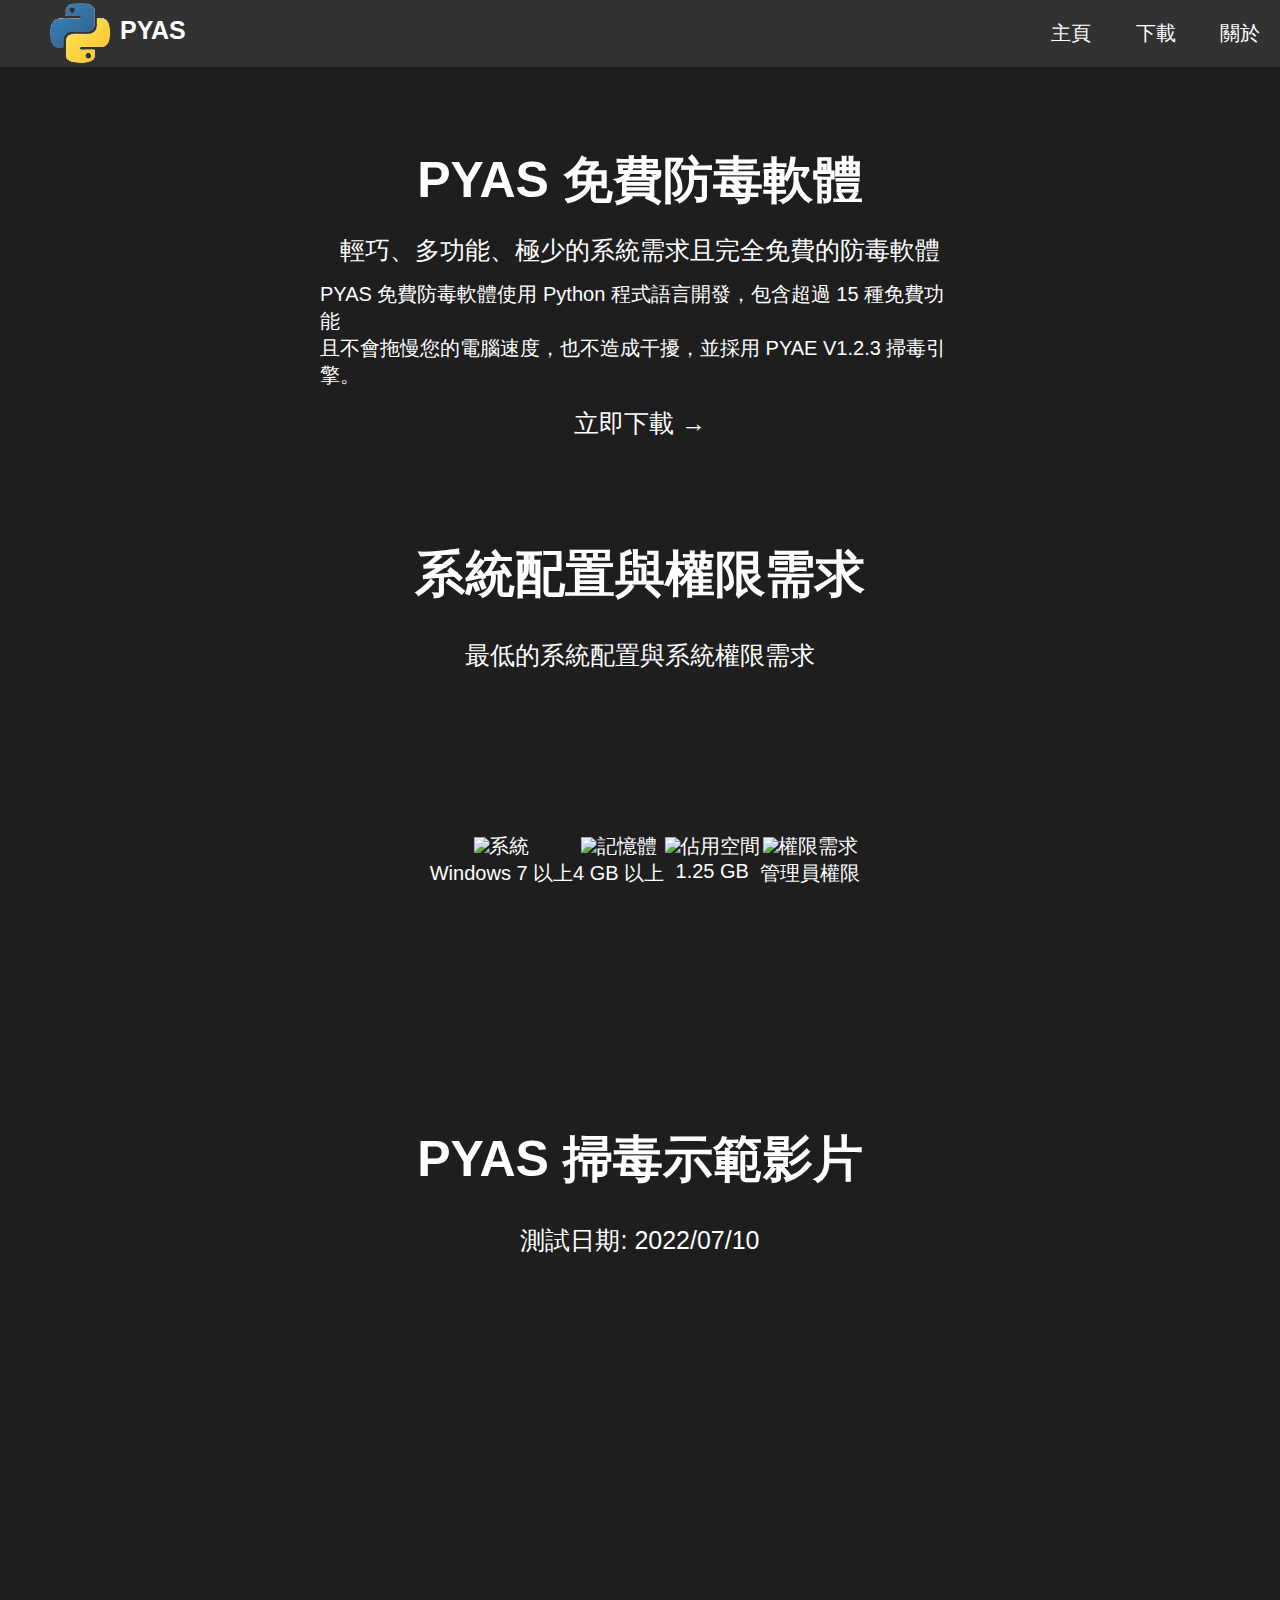
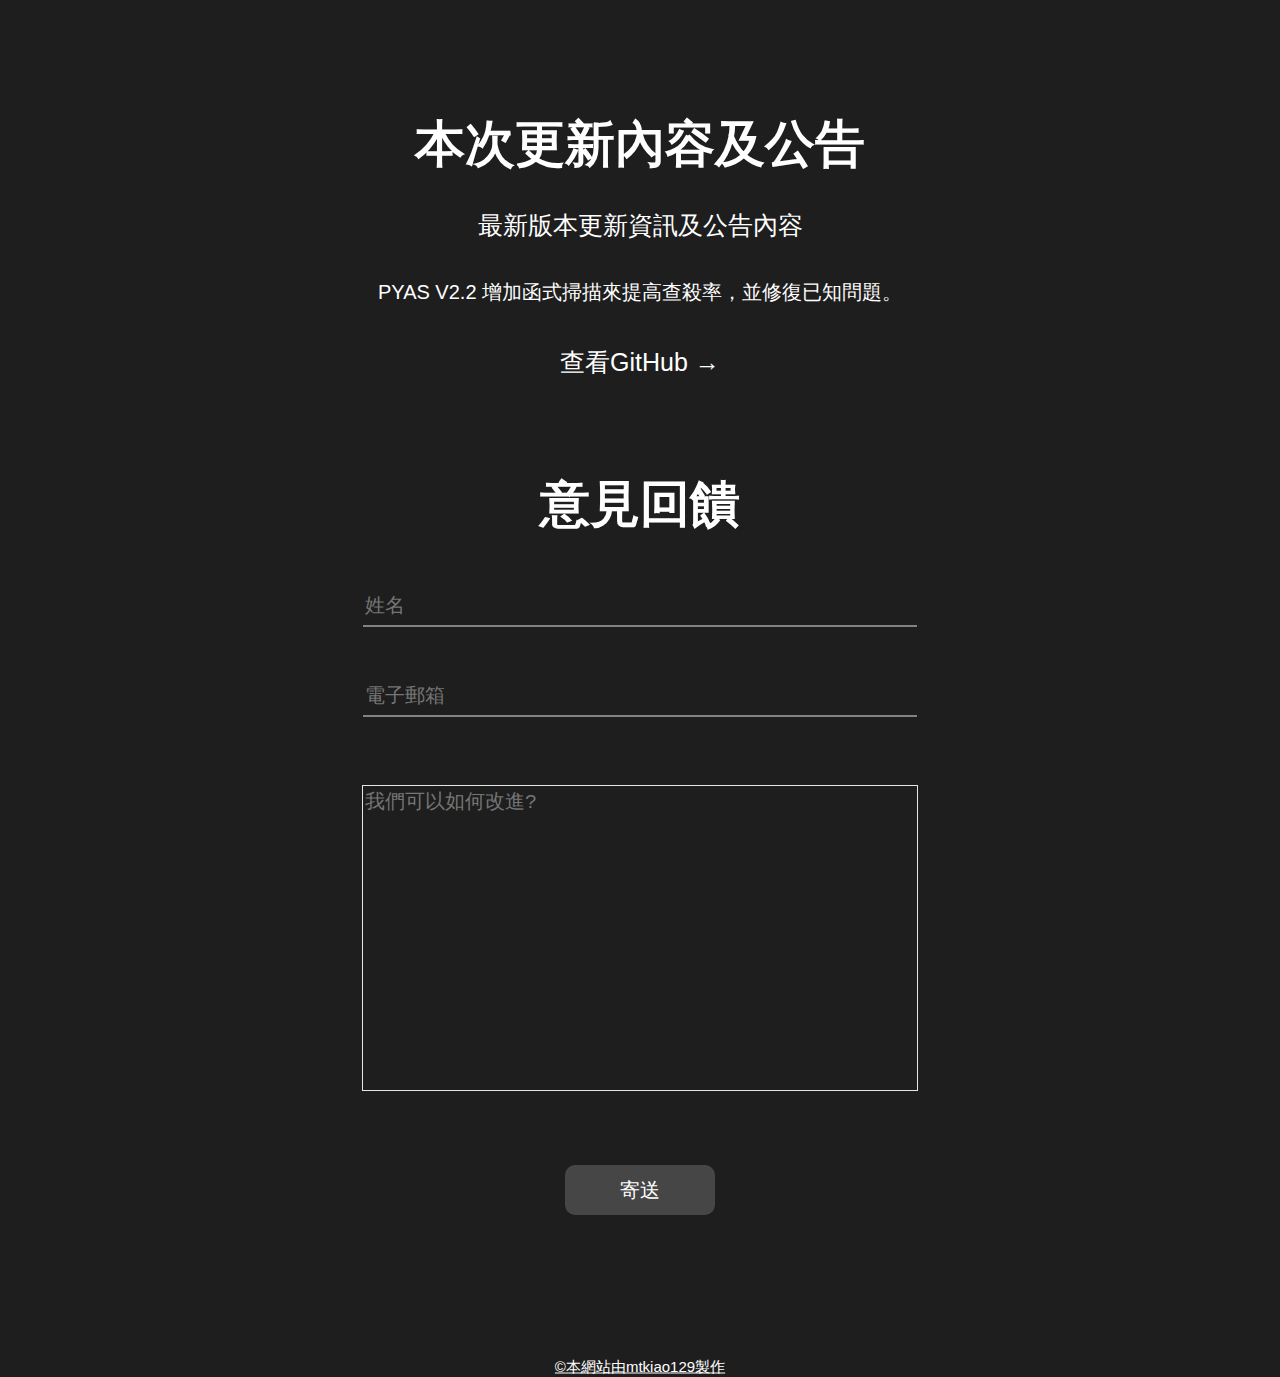
==== html_code/index.html @ 9989f883 "Add files via upload" ====
<!DOCTYPE html>
<html>
    <head>
        <title>PYAS防毒軟體</title>
        <meta charset="UTF-8">
        <link rel="stylesheet" href="./css/index.css"/>
    </head>
    <body style="height: 2900px;">
        <script src="./index.js"></script>
        <div class="header">
            <nav class="menu">
                <ul id="navigation_ul">
                <div class="logo" onclick="location.href='./index.html';"><img src="./css/python.png"><span id="logotext"><b>PYAS</b></span></div> 
                <li class="navigation"><a href="./index.html">主頁</a></li>
                <li class="navigation"><a href="./html/download.html">下載</a></li>
                <li class="navigation"><a href="./html/info.html">關於</a></li>
                <li id="showmenu"><a href="#">選單</a></li>
                </ul>
            </nav>
        </div>

        <div class="PYAS_title">
            <h1>PYAS 免費防毒軟體</h1>
        </div>

        <div>
            <p class="PYAS_text">輕巧、多功能、極少的系統需求且完全免費的防毒軟體</p>
            <p class="PYAS_text" style="top:35%; font-size:20px;">PYAS 免費防毒軟體使用 Python 程式語言開發，包含超過 15 種免費功能<br>且不會拖慢您的電腦速度，也不造成干擾，並採用 PYAE V1.2.3 掃毒引擎。</p>
            <a href="./html/download.html">
            <button id="download_button">立即下載 →</button>
            </a>
        </div>

        <div>
            <h1 class="system_title" style="font-size:50px;">系統配置與權限需求</h1>
            <p class="system_title" style="top:70%;">最低的系統配置與系統權限需求</p>
            <div class="system_list">
                <li class="system_logo"><img src="https://static.wixstatic.com/media/ce9710_55568427461c44a8baa75670731327a7~mv2.png/v1/crop/x_62,y_62,w_429,h_429/fill/w_178,h_179,al_c,q_85,usm_0.66_1.00_0.01,enc_auto/windows-8-icon_edited.png">系統<br>Windows 7 以上</li>
                <li class="ram_logo"><img src="https://static.wixstatic.com/media/ce9710_679425d4e8e042488f828299edc1b526~mv2.png/v1/fill/w_243,h_176,al_c,lg_1,q_85,enc_auto/%E4%B8%8B%E8%BC%89.png">記憶體<br>4 GB 以上</li>
                <li class="hdd_logo"><img src="https://static.wixstatic.com/media/ce9710_e937c277ce964c1f9386e11f945c4816~mv2.png/v1/fill/w_176,h_176,al_c,q_85,usm_0.66_1.00_0.01,enc_auto/2084260_edited.png">佔用空間<br>1.25 GB</li>
                <li class="uac_logo"><img src="https://static.wixstatic.com/media/ce9710_4746a0764efe4891873ddead51382f06~mv2.png/v1/fill/w_243,h_162,al_c,q_85,usm_0.66_1.00_0.01,enc_auto/Windows_Defender-Logo_edited.png">權限需求<br>管理員權限</li>
            </div> 
        </div>
        <div>
            <h1 class="PYAS_video" style="font-size: 50px;">PYAS 掃毒示範影片</h1>
            <p class="PYAS_video" style="top:135%;">測試日期: 2022/07/10</p>
            <iframe class="PYAS_video" style="top:163%;" width="560" height="315" src="https://www.youtube-nocookie.com/embed/kgEJAmdlm9w" title="YouTube video player" frameborder="0" allow="accelerometer; autoplay; clipboard-write; encrypted-media; gyroscope; picture-in-picture" allowfullscreen></iframe>
        </div>
        <div>
            <h1 class="announcement" style="font-size: 50px;">本次更新內容及公告</h1>
            <p class="announcement" style="top:200%;">最新版本更新資訊及公告內容</p>
            <p class="announcement" style="top:208%; font-size:20px;">PYAS V2.2 增加函式掃描來提高查殺率，並修復已知問題。</p>
            <a href="https://github.com/87owo/PYAS"><button id="view_github">查看GitHub →</button></a>
        </div>
        <div>
            <h1 id="feedback_title">意見回饋</h1>
            <input id="nameText" type="text" name="name" value size="60" placeholder="姓名" required>
            <input id="emailText" type="email" name="Email" value size="60" placeholder="電子郵箱" required>
            <textarea id="messageText" name="message" cols="40" rows="10"  aria-required="true" aria-invalid="false" placeholder="我們可以如何改進?" required></textarea>
            <input id="feedback_button" type="button" value="寄送" onclick="submitHandler();">
            <a id="mailTo"></a>
        </div>
        
        <p id="made"><u>©本網站由mtkiao129製作</u></p>
    </body>
</html>
---- html_code/css/index.css ----
body{
    background-color: rgb(30,30,30);
    font-family:'Segoe UI', Tahoma, Geneva, Verdana, sans-serif;
    margin: 0px;
}
#navigation_ul{
    list-style-type: none;
    padding: 0px;
    position:fixed;
    top: 0;
    left: 0;
    right: 0;
    width: 100%;
    margin: 0px;
    z-index:2;
    background-color: rgb(50,50,50);
    overflow: hidden;
}

.navigation{
    /* float:right; */
    display: inline-block;
}

nav{
    text-align:right;
}

.navigation a{
    display: block;
    padding: 20px;
    transition:all .3s;
    text-decoration: none;
    font-size: 20px;
    padding: auto;
    color: white;
}

.navigation a:hover{
    background-color: rgb(70,70,70);
}

.logo{
    display:flex;
    position: relative;
    float:left;
    left:50px;
    top:3px;
    cursor: pointer;
}  
  
#logotext{
    color:white;
    display:flex;
    font-size: 25px;
    text-align: center;
    position: relative;
    top: 13px;
    left: 10px;
    cursor: pointer;
}

.logo img{
    display:flex;
    width: 60px;
    height: 60px;
}
.PYAS_title{
    color: white;
    position:absolute;
    top:20%;
    left:50%;
    font-size: 25px;
    transform: translate(-50%,-50%);
}
.PYAS_text{
    color:rgb(255,255,255); 
    position: absolute;
    font-size: 25px;
    left: 50%;
    top: 25%;  
    transform: translate(-50%,-50%);
}
#download_button{
    color:rgb(255,255,255); 
    position: absolute;
    font-size: 25px;
    left: 50%;
    top: 47%;  
    cursor: pointer;
    transform: translate(-50%,-50%);
    border: 0px;
    background-color:rgba(255,255,255,0); 
}

.system_list{
    color:white;
    display:flex;
    font-size: 20px;
    text-align: center;
    margin:5px;
    list-style-type: none;
    position: absolute;
    left: 50%;
    top: 95%;   
    transform: translate(-50%,-50%);
}

.system_title{
    color:rgb(255,255,255); 
    position: absolute;
    font-size: 25px;
    left: 50%;
    top: 60%;  
    transform: translate(-50%,-50%);
}

.PYAS_video{
    color: white;
    position:absolute;
    top:125%;
    left:50%;
    font-size: 25px;
    transform: translate(-50%,-50%);
}

.announcement{
    color: white;
    position:absolute;
    top:190%;
    left:50%;
    font-size: 25px;
    transform: translate(-50%,-50%);
}

#view_github{
    color:rgb(255,255,255); 
    position: absolute;
    font-size: 25px;
    left: 50%; 
    top:218%;
    cursor: pointer;
    transform: translate(-50%,-50%);
    border: 0px;
    background-color:rgba(255,255,255,0); 
}
#made{
    color:rgb(255,255,255); 
    position: absolute;
    font-size: 15px;
    left: 50%; 
    top: 328%;
    transform: translate(-50%,-50%);
}

.PYAS_download{
    color:rgb(255,255,255); 
    position: absolute;
    font-size: 25px;
    left: 50%;
    top: 15%;  
    transform: translate(-50%,-50%);
    border: 0px;
    background-color:rgba(255,255,255,0); 
}

.WinTWS_download{
    color:rgb(255,255,255); 
    position: absolute;
    font-size: 25px;
    left: 50%;
    top: 20%;  
    transform: translate(-50%,-50%);
    border: 0px;
    background-color:rgba(255,255,255,0); 
}

#about_PYAS{
    color:rgb(255,255,255); 
    position: absolute;
    font-size: 50px;
    left: 50%;
    top: 15%;  
    transform: translate(-50%,-50%); 
}
.about_PYAS_1{
    color:rgb(255,255,255); 
    position: absolute;
    font-size: 20px;
    left: 20%;
    top: 40%;  
    transform: translate(0%,-50%); 
}
.about_PYAS_2{
    color:rgb(255,255,255); 
    position: absolute;
    font-size: 20px;
    left: 20%;
    top: 60%;  
    transform: translate(0%,-50%); 
}
.about_PYAS_3{
    color:rgb(255,255,255); 
    position: absolute;
    font-size: 20px;
    left: 20%;
    top: 80%;  
    transform: translate(0%,-50%); 
}
.about_PYAS_4{
    color:rgb(255,255,255); 
    position: absolute;
    font-size: 20px;
    left: 20%;
    top: 98%;  
    transform: translate(0%,-50%); 
}
.about_PYAS_5{
    color:rgb(255,255,255); 
    position: absolute;
    font-size: 20px;
    left: 20%;
    top: 118%;  
    transform: translate(0%,-50%); 
}
.about_PYAS_6{
    color:rgb(255,255,255); 
    position: absolute;
    font-size: 20px;
    left: 20%;
    top: 142%;  
    transform: translate(0%,-50%); 
}
.about_PYAS_7{
    color:rgb(255,255,255); 
    position: absolute;
    font-size: 20px;
    left: 20%;
    top: 175%;  
    transform: translate(0%,-50%); 
}

#feedback_title{
    color:rgb(255,255,255); 
    position: absolute;
    font-size: 50px;
    left: 50%;
    top: 230%;  
    transform: translate(-50%,-50%); 
}

#nameText{
    background-color: rgba(255,255,255,0);
    border: 0px;
    border-bottom-color: rgb(230, 230, 230);
    border-bottom-style: solid;
    border-bottom-width: 1px;
    color: white;
    position: absolute;
    font-size: 20px;
    left: 50%;
    top: 245%;  
    transition:all .3s;
    width: 550px;
    height: 40px;
    transform: translate(-50%,-50%); 
}

#nameText:focus{
    outline: 0;
    border: 0px;
    border-bottom-color: rgb(230, 230, 230);
    border-bottom-style: solid;
    border-bottom-width: 1px;
}

#emailText{
    background-color: rgba(255,255,255,0);
    border: 0px;
    border-bottom-color: rgb(230, 230, 230);
    border-bottom-style: solid;
    border-bottom-width: 1px;
    color: white;
    position: absolute;
    font-size: 20px;
    left: 50%;
    top: 255%;  
    transition:all .3s;
    width: 550px;
    height: 40px;
    transform: translate(-50%,-50%); 
}

#emailText:focus{
    outline: 0;
    border: 0px;
    border-bottom-color: rgb(230, 230, 230);
    border-bottom-style: solid;
    border-bottom-width: 1px;
}

#messageText{
    background-color: rgba(255,255,255,0);
    border: 1px;
    border-color: rgb(230, 230, 230);
    border-style: solid;
    border-width: 1px;
    color: white;
    position: absolute;
    font-size: 20px;
    left: 50%;
    top: 282%;  
    transition:all .3s;
    resize:none;
    width: 550px;
    height: 300px;
    transform: translate(-50%,-50%); 
}

#messageText:focus{
    outline: 0;
    border: 1px;
    border-color: rgb(230, 230, 230);
    border-style: solid;
    border-width: 1px;
}

#feedback_button{
    background-color: rgb(70,70,70);
    border: 0px;
    border-radius: 10px;
    color: white;
    position: absolute;
    font-size: 20px;
    left: 50%;
    top: 310%;  
    transition:all .3s;
    width: 150px;
    cursor: pointer;
    height: 50px;
    transform: translate(-50%,-50%); 
}

#feedback_button:hover{
    background-color: rgb(100,100,100);
}

#showmenu {
    display: none;
  }

@media (max-width: 980px){
    .navigation a{
        display: none;
    }
    #showmenu{
        display: block;
    }
    #showmenu a{
        display: block;
        padding: 20px;
        transition:all .3s;
        text-decoration: none;
        font-size: 20px;
        padding: auto;
        color: white;
    }
    
    #showmenu a:hover{
        background-color: rgb(70,70,70);
    }
    #showmenu{
        /* float:right; */
        display: inline-block;
    }
}
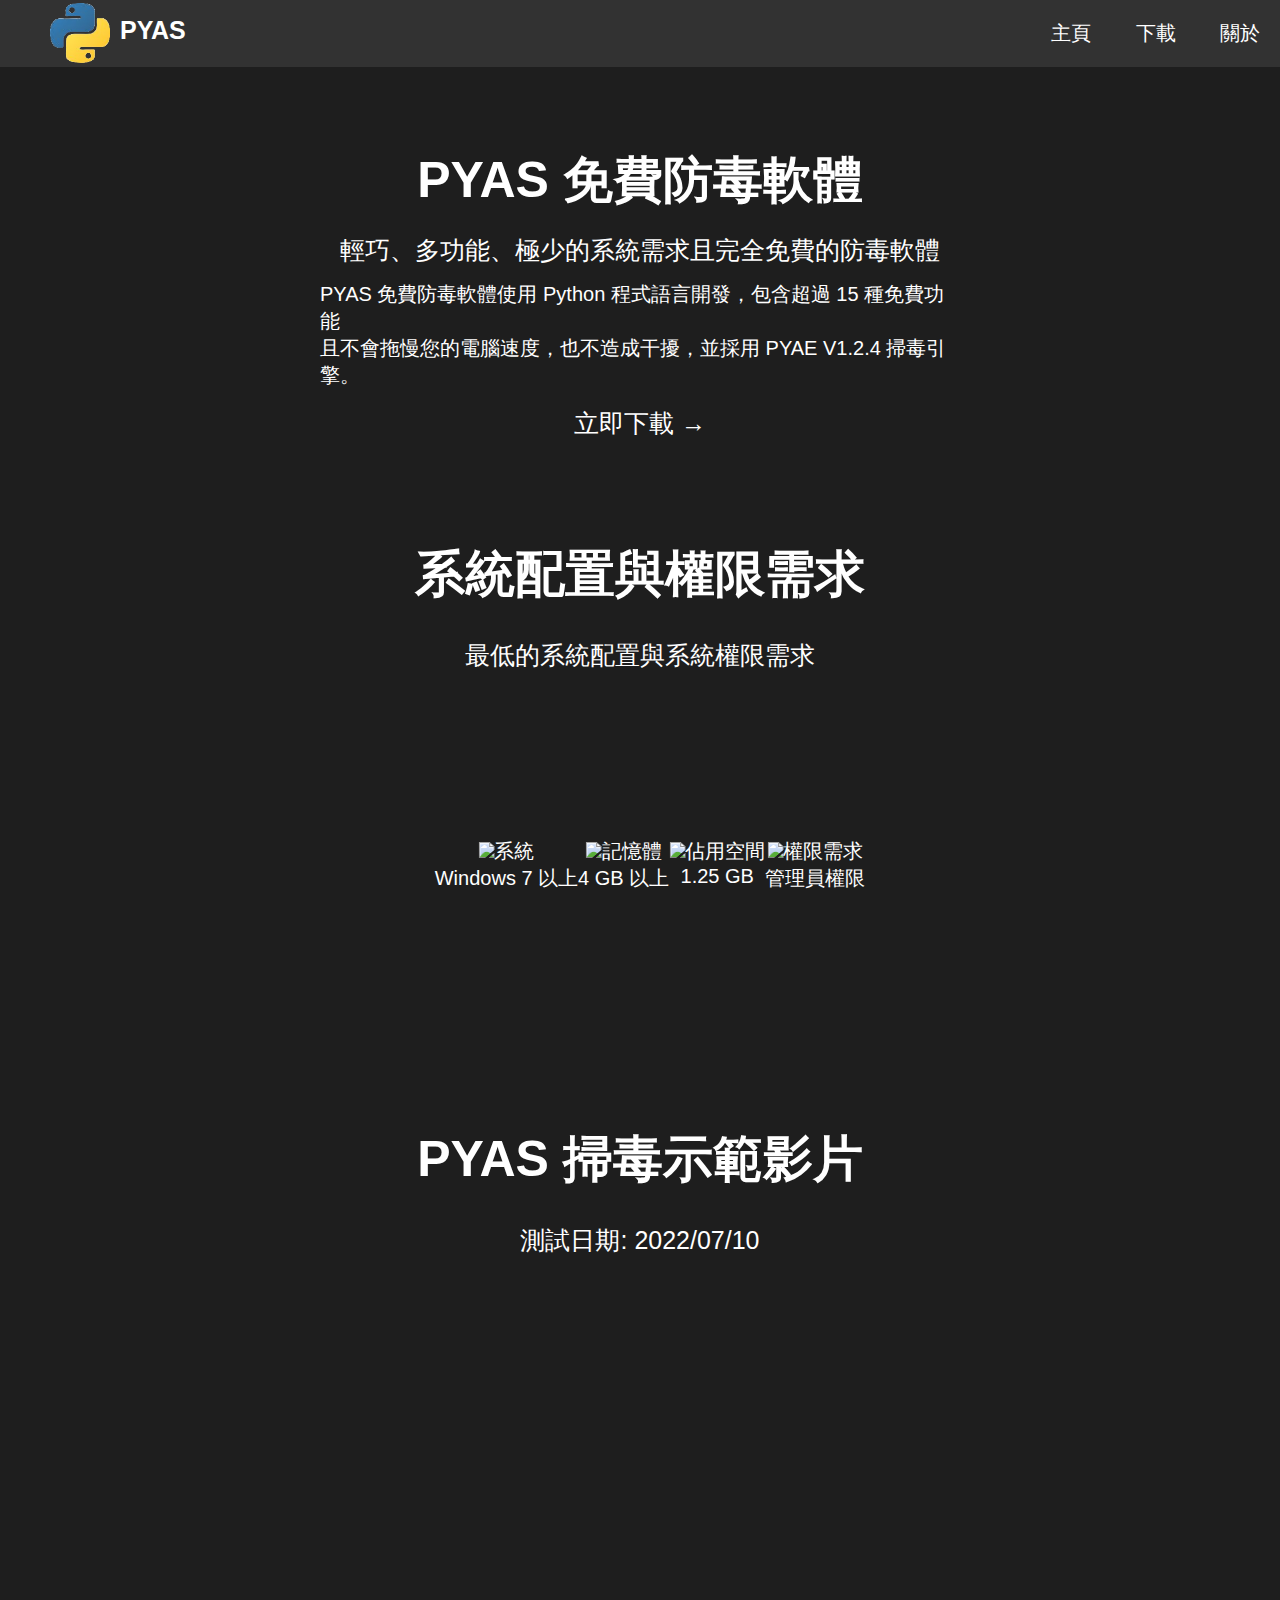
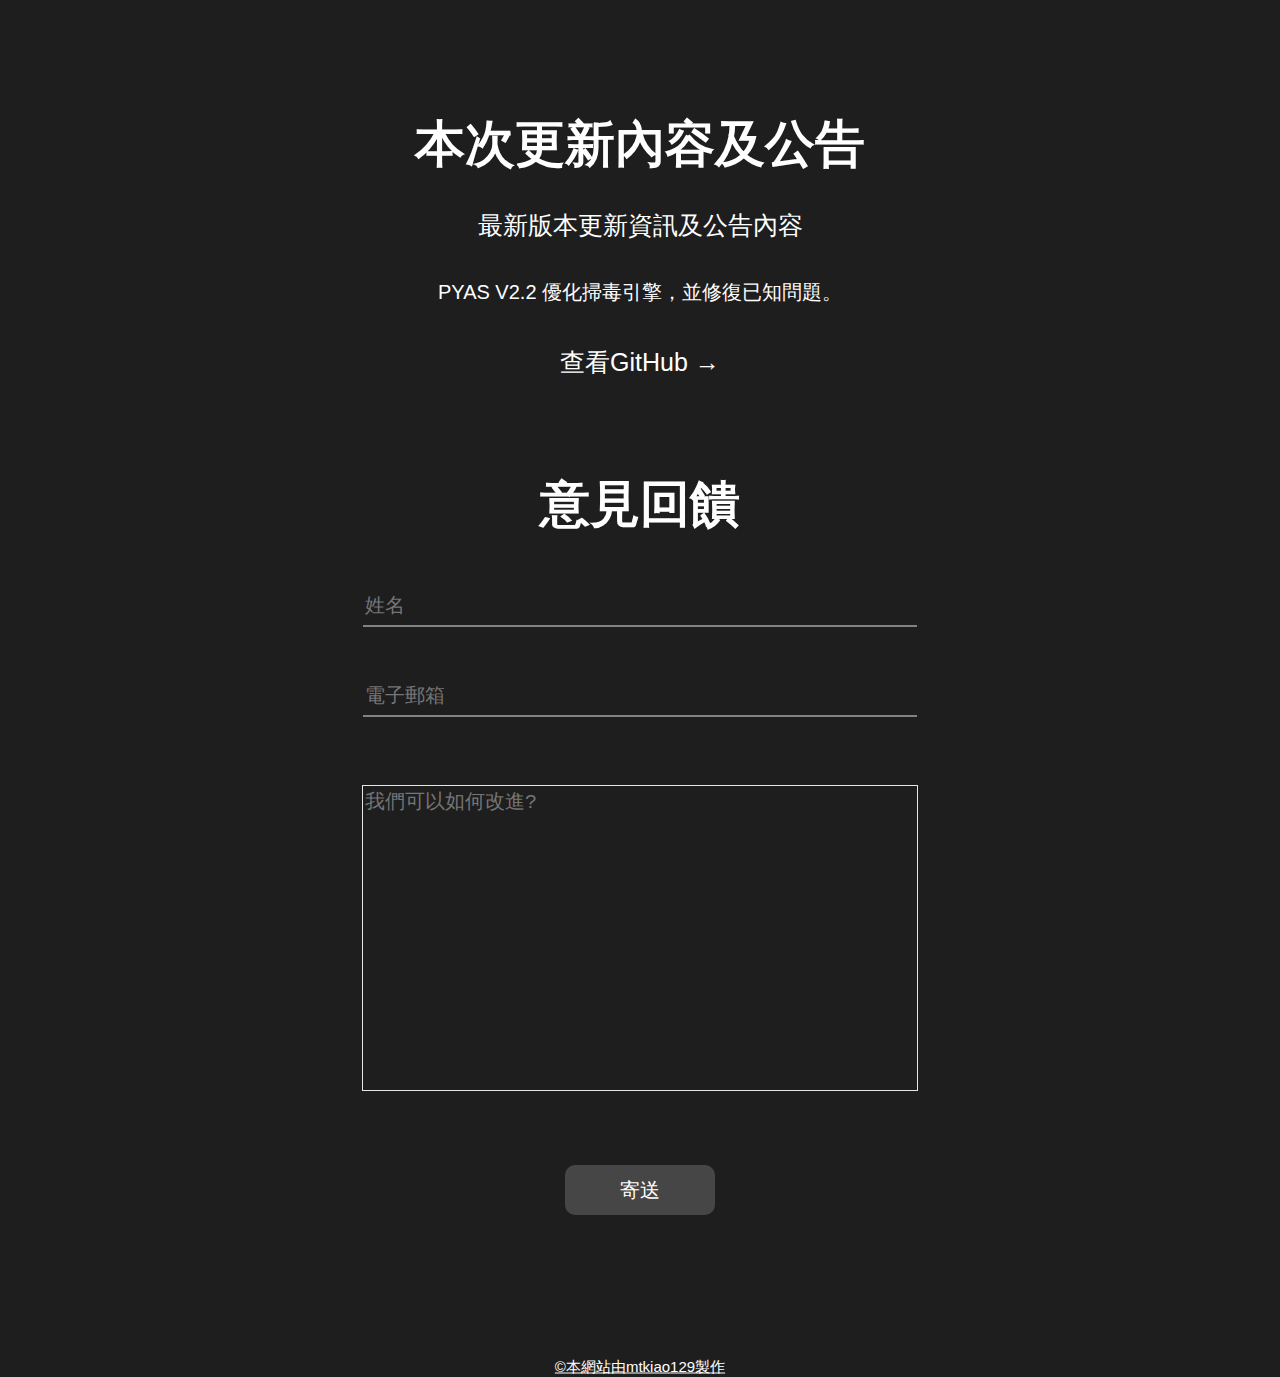
==== commit d14a02f1: "Add files via upload" ====
--- a/html_code/index.html
+++ b/html_code/index.html
@@ -25,7 +25,7 @@
 
         <div>
             <p class="PYAS_text">輕巧、多功能、極少的系統需求且完全免費的防毒軟體</p>
-            <p class="PYAS_text" style="top:35%; font-size:20px;">PYAS 免費防毒軟體使用 Python 程式語言開發，包含超過 15 種免費功能<br>且不會拖慢您的電腦速度，也不造成干擾，並採用 PYAE V1.2.3 掃毒引擎。</p>
+            <p class="PYAS_text" style="top:35%; font-size:20px;">PYAS 免費防毒軟體使用 Python 程式語言開發，包含超過 15 種免費功能<br>且不會拖慢您的電腦速度，也不造成干擾，並採用 PYAE V1.2.4 掃毒引擎。</p>
             <a href="./html/download.html">
             <button id="download_button">立即下載 →</button>
             </a>
@@ -49,7 +49,7 @@
         <div>
             <h1 class="announcement" style="font-size: 50px;">本次更新內容及公告</h1>
             <p class="announcement" style="top:200%;">最新版本更新資訊及公告內容</p>
-            <p class="announcement" style="top:208%; font-size:20px;">PYAS V2.2 增加函式掃描來提高查殺率，並修復已知問題。</p>
+            <p class="announcement" style="top:208%; font-size:20px;">PYAS V2.2 優化掃毒引擎，並修復已知問題。</p>
             <a href="https://github.com/87owo/PYAS"><button id="view_github">查看GitHub →</button></a>
         </div>
         <div>
--- a/html_code/css/index.css
+++ b/html_code/css/index.css
@@ -98,7 +98,7 @@
     display:flex;
     font-size: 20px;
     text-align: center;
-    margin:5px;
+    margin:10px;
     list-style-type: none;
     position: absolute;
     left: 50%;
@@ -182,62 +182,6 @@
     left: 50%;
     top: 15%;  
     transform: translate(-50%,-50%); 
-}
-.about_PYAS_1{
-    color:rgb(255,255,255); 
-    position: absolute;
-    font-size: 20px;
-    left: 20%;
-    top: 40%;  
-    transform: translate(0%,-50%); 
-}
-.about_PYAS_2{
-    color:rgb(255,255,255); 
-    position: absolute;
-    font-size: 20px;
-    left: 20%;
-    top: 60%;  
-    transform: translate(0%,-50%); 
-}
-.about_PYAS_3{
-    color:rgb(255,255,255); 
-    position: absolute;
-    font-size: 20px;
-    left: 20%;
-    top: 80%;  
-    transform: translate(0%,-50%); 
-}
-.about_PYAS_4{
-    color:rgb(255,255,255); 
-    position: absolute;
-    font-size: 20px;
-    left: 20%;
-    top: 98%;  
-    transform: translate(0%,-50%); 
-}
-.about_PYAS_5{
-    color:rgb(255,255,255); 
-    position: absolute;
-    font-size: 20px;
-    left: 20%;
-    top: 118%;  
-    transform: translate(0%,-50%); 
-}
-.about_PYAS_6{
-    color:rgb(255,255,255); 
-    position: absolute;
-    font-size: 20px;
-    left: 20%;
-    top: 142%;  
-    transform: translate(0%,-50%); 
-}
-.about_PYAS_7{
-    color:rgb(255,255,255); 
-    position: absolute;
-    font-size: 20px;
-    left: 20%;
-    top: 175%;  
-    transform: translate(0%,-50%); 
 }
 
 #feedback_title{
@@ -343,6 +287,16 @@
 
 #feedback_button:hover{
     background-color: rgb(100,100,100);
+}
+
+.info_div{
+    display: block;
+    color:rgb(255,255,255); 
+    position: absolute;
+    font-size: 20px;
+    left: 20%;
+    top: 100%;  
+    transform: translate(0%,-50%); 
 }
 
 #showmenu {
